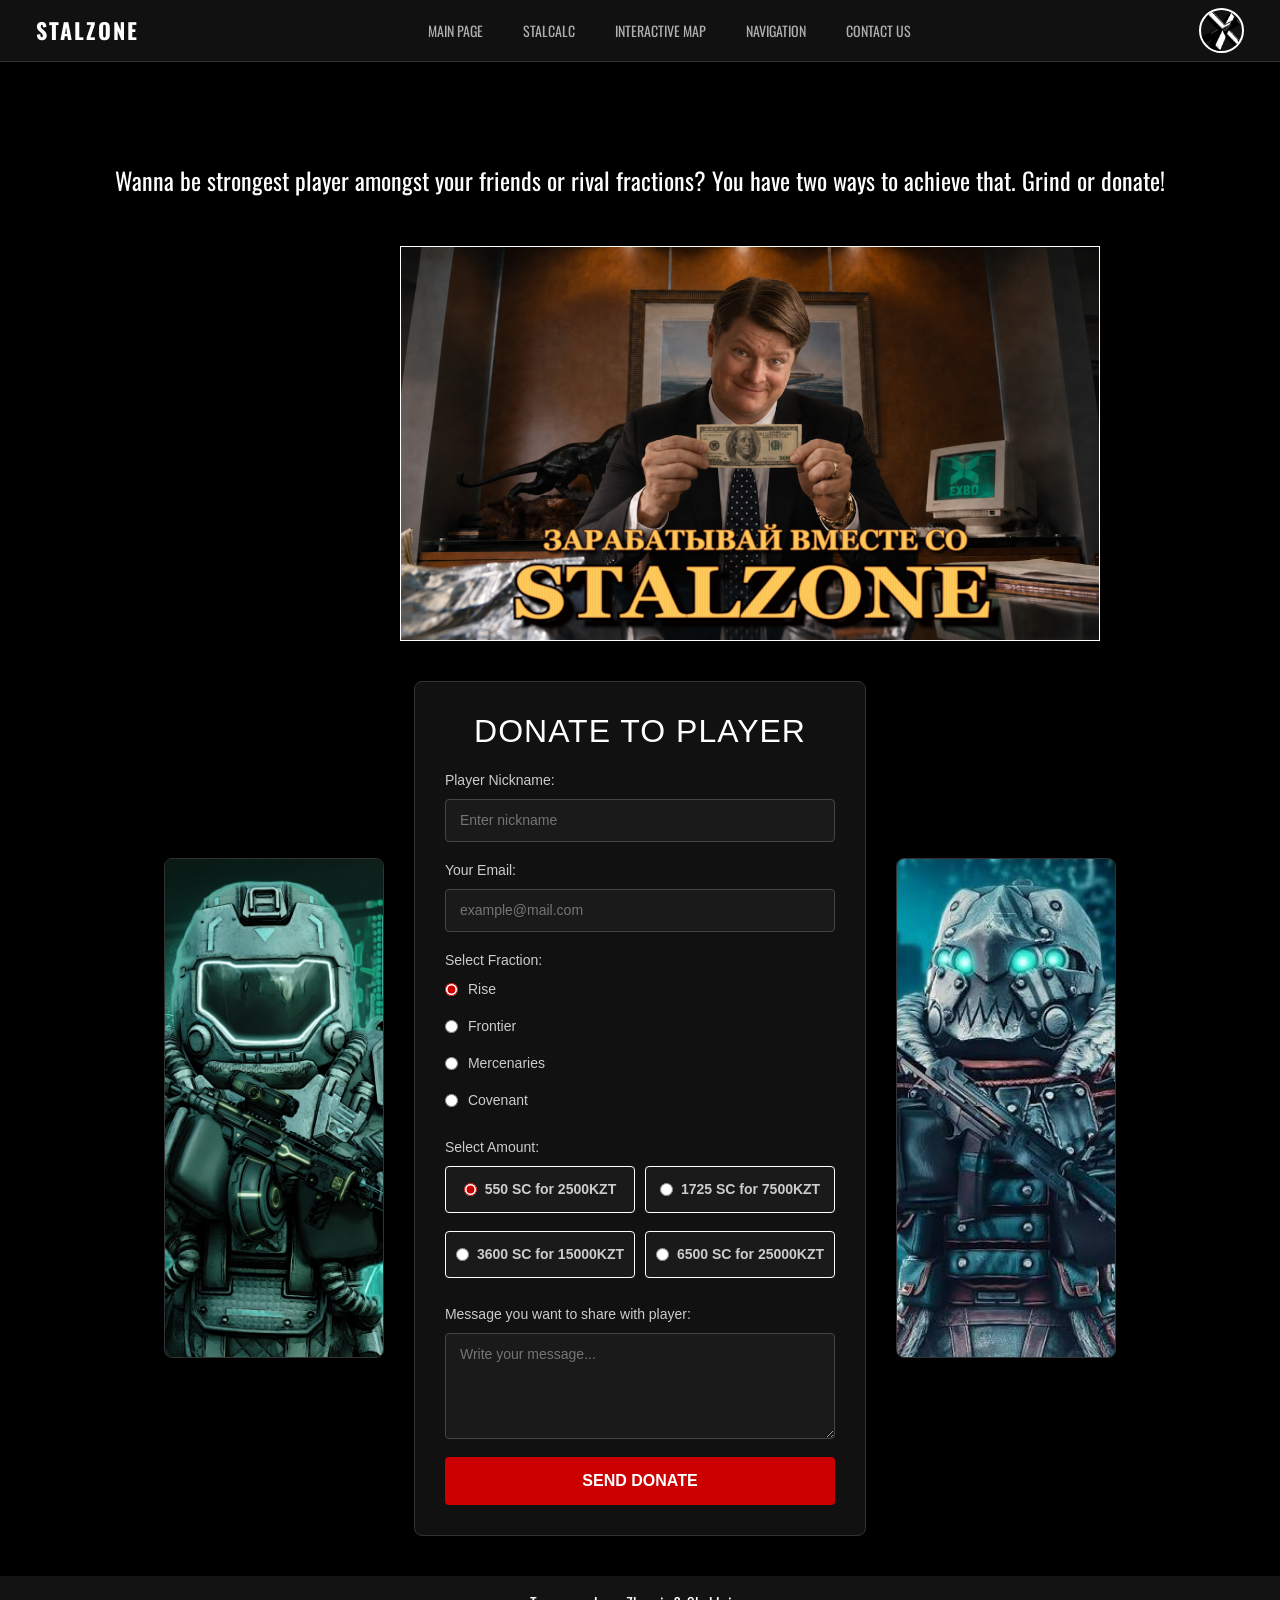
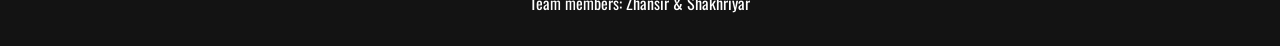
==== Donate.html @ 02c8175d "Add files via upload" ====
<!DOCTYPE html>
<html lang="en">
<head>
    <meta charset="UTF-8">
    <meta name="viewport" content="width=device-width, initial-scale=1.0">
    <title>Stalzone Donate</title>

    <link href="https://cdn.jsdelivr.net/npm/bootstrap@5.3.8/dist/css/bootstrap.min.css" rel="stylesheet" integrity="sha384-sRIl4kxILFvY47J16cr9ZwB07vP4J8+LH7qKQnuqkuIAvNWLzeN8tE5YBujZqJLB" crossorigin="anonymous">
    <link rel="stylesheet" href="CSS.css">
    <link rel="preconnect" href="https://fonts.googleapis.com">
    <link rel="preconnect" href="https://fonts.gstatic.com" crossorigin>
    <link href="https://fonts.googleapis.com/css2?family=Oswald:wght@200..700&family=Roboto+Condensed:ital,wght@0,100..900;1,100..900&display=swap" rel="stylesheet">
</head>
<body>
    <nav class="navbar navbar-expand-lg navbar-dark px-4" style="background-color: #111111; border-bottom: 1px solid #333;">
    <div class="container-fluid">
        <a class="navbar-brand logo m-0" href="index.html">STALZONE</a>
        


        <button class="navbar-toggler" type="button" data-bs-toggle="collapse" data-bs-target="#navbarNav" aria-controls="navbarNav" aria-expanded="false" aria-label="Toggle navigation">
            <span class="navbar-toggler-icon"></span>
        </button>
        
        <div class="collapse navbar-collapse justify-content-center" id="navbarNav">
            <ul class="navbar-nav gap-lg-4">
                <li class="nav-item">
                    <a class="nav-link custom-nav-link text-uppercase" href="index.html">Main page</a>
                </li>
                <li class="nav-item">
                    <a class="nav-link custom-nav-link text-uppercase" href="StalCalc.html">StalCalc</a>
                </li>
                <li class="nav-item">
                    <a class="nav-link custom-nav-link text-uppercase" href="InteractiveMap.html">Interactive Map</a>
                </li>
                <li class="nav-item">
                    <a class="nav-link custom-nav-link text-uppercase" href="grid.html">Navigation</a>
                </li>
                <li class="nav-item">
                    <a class="nav-link custom-nav-link text-uppercase" href="#" id="contactUsBtn">Contact Us</a>
                </li>
            </ul>
        </div>
        
        <div class="d-none d-lg-flex nav-icon">
            <img src="assets/icon.png" alt="Game Icon">
        </div>
    </div>
</nav>
    <p class="para">Wanna be strongest player amongst your friends or rival fractions? You have two ways to achieve that. Grind or donate!</p>
    <br><br>
        <img src="assets/money.jpg" alt="Right side image" class="side-image">
    </div>
<div class="donate-section">
    <div class="side-banner">
        <img src="assets/ZIVKAS.jpg" alt="Left Banner">
    </div>

    <div class="form-container">
        <h2>DONATE TO PLAYER</h2>
        <form action="#" method="POST" class="custom-form">
            <div class="form-group">
                <label for="nickname">Player Nickname:</label>
                <input type="text" id="nickname" name="nickname" placeholder="Enter nickname" required>
            </div>

            <div class="form-group">
                <label for="email">Your Email:</label>
                <input type="email" id="email" name="email" placeholder="example@mail.com" required>
            </div>

            <div class="form-group">
                <label>Select Fraction:</label>
                <div class="radio-group">
                    <label class="radio-label">
                        <input type="radio" name="fraction" value="rise" checked> Rise
                    </label>
                    <label class="radio-label">
                        <input type="radio" name="fraction" value="frontier"> Frontier
                    </label>
                    <label class="radio-label">
                        <input type="radio" name="fraction" value="mercenaries"> Mercenaries
                    </label>
                    <label class="radio-label">
                        <input type="radio" name="fraction" value="covenant"> Covenant
                    </label>
                </div>
            </div>

            <div class="form-group">
                <label>Select Amount:</label>
                <div class="radio-grid">
                    <label class="radio-tile">
                        <input type="radio" name="amount" value="550" checked>
                        <span>550 SC for 2500KZT</span>
                    </label>
                    <label class="radio-tile">
                        <input type="radio" name="amount" value="1725">
                        <span>1725 SC for 7500KZT</span>
                    </label>
                    <label class="radio-tile">
                        <input type="radio" name="amount" value="3600">
                        <span>3600 SC for 15000KZT</span>
                    </label>
                    <label class="radio-tile">
                        <input type="radio" name="amount" value="6500">
                        <span>6500 SC for 25000KZT</span>
                    </label>
                </div>
            </div>

            <div class="form-group">
                <label for="message">Message you want to share with player:</label>
                <textarea id="message" name="message" rows="4" placeholder="Write your message..."></textarea>
            </div>

            <button type="submit" class="submit-btn">SEND DONATE</button>
        </form>
    </div>

    <div class="side-banner">
        <img src="assets/Cool.jpg" alt="Right Banner">
    </div>
</div>
    <footer>
        <p>Team members: Zhansir & Shakhriyar</p>
    </footer>
    <!-- Task 3: Popup Subscription/Contact Form -->
<div id="popupForm" style="display: none; position: fixed; top: 0; left: 0; width: 100%; height: 100%; background: rgba(0,0,0,0.8); z-index: 1000; justify-content: center; align-items: center;">
    <div style="background: #111; padding: 30px; border: 1px solid #cc0000; border-radius: 8px; width: 90%; max-width: 400px; color: white; position: relative;">
        <span id="closePopup" style="position: absolute; top: 10px; right: 15px; cursor: pointer; font-size: 24px; font-weight: bold;">&times;</span>
        <h2 style="margin-top: 0; text-align: center;">Contact Us</h2>
        
        <!-- Task 1: Form Validation -->
        <form id="contactForm">
            <div class="form-group" style="margin-bottom: 15px;">
                <label for="popName" style="display: block; margin-bottom: 5px; color: #ccc;">Name:</label>
                <input type="text" id="popName" required style="width: 100%; padding: 10px; background: #1a1a1a; border: 1px solid #444; color: white; border-radius: 4px;">
            </div>
            <div class="form-group" style="margin-bottom: 15px;">
                <label for="popEmail" style="display: block; margin-bottom: 5px; color: #ccc;">Email:</label>
                <input type="email" id="popEmail" required style="width: 100%; padding: 10px; background: #1a1a1a; border: 1px solid #444; color: white; border-radius: 4px;">
                <small id="emailError" style="color: #ff4d4d; display: none; margin-top: 5px;">Invalid email format</small>
            </div>
            <div class="form-group" style="margin-bottom: 15px;">
                <label for="popPassword" style="display: block; margin-bottom: 5px; color: #ccc;">Password:</label>
                <input type="password" id="popPassword" required style="width: 100%; padding: 10px; background: #1a1a1a; border: 1px solid #444; color: white; border-radius: 4px;">
                <small id="passwordError" style="color: #ff4d4d; display: none; margin-top: 5px;">Password must be at least 6 characters</small>
            </div>
            <div class="form-group" style="margin-bottom: 20px;">
                <label for="popConfirm" style="display: block; margin-bottom: 5px; color: #ccc;">Confirm Password:</label>
                <input type="password" id="popConfirm" required style="width: 100%; padding: 10px; background: #1a1a1a; border: 1px solid #444; color: white; border-radius: 4px;">
                <small id="confirmError" style="color: #ff4d4d; display: none; margin-top: 5px;">Passwords do not match</small>
            </div>
            <button type="submit" style="width: 100%; padding: 12px; background: #cc0000; color: white; border: none; border-radius: 4px; cursor: pointer; font-weight: bold;">Submit</button>
        </form>
    </div>
</div>
<script src="script.js"></script>
</body>
</html>
---- CSS.css ----
@media (max-width: 768px) {
    h1 {
        font-size: 28px; 
    }

    .cards-section h2,
    .features-content h2,
    .team-section h2,
    .form-container h2 {
        font-size: 26px; 
    }

    .para {
        font-size: 120%; 
    }

    .features-list li,
    .team-section p {
        font-size: 16px; 
    }
}

@media (max-width: 480px) {
    h1 {
        font-size: 22px; 
    }

    .cards-section h2,
    .features-content h2,
    .team-section h2,
    .form-container h2 {
        font-size: 22px; 
    }

    .para {
        font-size: 100%;
    }

    .features-list li,
    .team-section p {
        font-size: 14px;
    }

    .card p,
    .form-group label {
        font-size: 12px; 
    }
}

@media (max-width: 992px) {
    .card {
        width: 45%;
    }
}

@media (max-width: 768px) {
    .card {
        width: 100%;
    }
}

.grid-page-body {
    display: grid;
    margin: 0;
    min-height: 100vh;
    background-color: #0b0b0b;
    color: white;
    font-family: 'Oswald', sans-serif;
    grid-template-columns: 250px 1fr;
    grid-template-rows: 70px 1fr auto;
    grid-template-areas:
        "header header"
        "sidebar main"
        "footer footer";
}

.grid-header {
    grid-area: header;
    display: flex;
    align-items: center;
    justify-content: space-between;
    background-color: #111111;
    padding: 0 40px;
    border-bottom: 1px solid #333;
}

.grid-sidebar {
    grid-area: sidebar;
    background-color: #141414;
    padding: 25px;
    border-right: 1px solid #333;
}

.grid-sidebar h3 {
    margin-top: 0;
    color: #cc0000;
}

.grid-sidebar ul {
    list-style: none;
    padding: 0;
    margin: 0;
}

.grid-sidebar li {
    margin-bottom: 12px;
}

.grid-sidebar a {
    color: #cccccc;
    text-decoration: none;
    transition: color 0.2s;
}

.grid-sidebar a:hover {
    color: #ffffff;
}

.grid-main {
    grid-area: main;
    padding: 30px;
    background-color: #0b0b0b;
}

.grid-footer {
    grid-area: footer;
    background-color: #111111;
    text-align: center;
    padding: 15px;
    border-top: 1px solid #333;
}


.cards-section {
    max-width: 1200px;
    margin: 60px auto;
    padding: 0 20px;
    color: white;
    text-align: center;
}

.cards-section h2 {
    font-size: 32px;
    margin-bottom: 30px;
    letter-spacing: 1px;
}

.cards-container {
    display: flex;
    justify-content: center;
    align-items: stretch;
    gap: 30px;
    flex-wrap: wrap;
}

.card {
    background-color: #111111;
    border: 1px solid #333333;
    border-radius: 8px;
    width: 30%;
    padding: 20px;
    display: flex;
    flex-direction: column;
    justify-content: space-between;
    text-align: left;
    transition: transform 0.3s ease, box-shadow 0.3s ease;
}

.card img {
    width: 100%;
    height: 180px;
    object-fit: cover;
    border-radius: 6px;
    margin-bottom: 15px;
}

.card h3 {
    font-size: 20px;
    margin: 0 0 10px 0;
    color: #ffffff;
}

.card p {
    font-size: 14px;
    color: #cccccc;
    margin: 0 0 20px 0;
    line-height: 1.5;
    flex-grow: 1;
}

.card:hover {
  transform: translateY(-8px);
  box-shadow: 0 10px 20px rgba(204, 0, 0, 0.3);
  border-color: #cc0000;
}


body {
    margin: 0;
    min-height: 100vh;
    background-color: black;
    background-position: center;
    background-repeat: no-repeat;
    background-size: contain; 
    font-family: 'Oswald', sans-serif;
    display: flex;
    flex-direction: column;
}

h1 {
    color: white;
    position: relative;
    z-index: 1; 
    margin: 0;
    padding: 20px;
    display: flex;
    justify-content: center;
    align-items: center;
}

.logo {
    color: #ffffff;
    font-size: 22px;
    font-weight: bold;
    letter-spacing: 2px;
    z-index: 2;
    font-family: 'Oswald', sans-serif;
}

.nav-icon {
    z-index: 2;
    display: flex;
    align-items: center;
}

.nav-icon img {
    width: 45px;
    height: 45px;
    border-radius: 50%;
    object-fit: cover;
    border: 2px solid #ffffff;
    cursor: pointer;
    transition: transform 0.2s ease;
}

.nav-icon img:hover {
    transform: scale(1.05);
}

.btn-login {
    color: #ffffff;
    text-decoration: none;
    font-size: 14px;
    background-color: #1a1a1a;
    padding: 10px 20px;
    border-radius: 4px;
}

.btn-play {
    color: #ffffff;
    text-decoration: none;
    font-size: 14px;
    border: 1px solid #cc0000;
    padding: 10px 20px;
    border-radius: 4px;
    transition: background-color 0.2s;
}

.btn-play:hover {
    background-color: #cc0000;
}

footer {
    color: white;
    position: relative;
    z-index: 1;
    margin-top: auto;
    padding: 15px;
    text-align: center;
    background-color: rgba(38, 38, 38, 0.5);
}
#main {
    position: relative;
    display: flex;
    align-items: center;
    justify-content: center;
    width: 100%;
    height: 400px;
    background-image: url('assets/Rain.jpg');
    background-size: cover;
    background-position: center;
}

#main::before {
    content: '';
    position: absolute;
    top: 0;
    left: 0;
    width: 100%;
    height: 100%;
    background-color: rgba(0, 0, 0, 0.4);
    z-index: 1;
}

#main h1 {
    z-index: 2;
    color: #ffffff;
    font-family: sans-serif;
    margin: 0 0 10px 0;
}

#main p {
    color: #ffffff;
    font-family: sans-serif;
    margin: 0;
    max-width: 600px;
}

.para {
    color: white;
    position: relative;
    z-index: 1; 
    margin: 0;
    padding-top: 100px; 
    display: flex;
    justify-content: center;
    align-items: center;
    font-size: 150%;
}

.content-wrapper {
    position: relative;
    z-index: 1;
    display: flex;
    align-items: center;
    gap: 50px;
    margin-left: 150px;
    margin-top: 50px;
}

.content {
    position: relative;
    z-index: 2;
    padding-left: 30px;
    display: flex;
    flex-direction: column;
}

.features-section {
    display: flex;
    align-items: center;
    justify-content: space-between;
    gap: 50px;
    max-width: 1200px;
    margin: 60px auto;
    padding: 0 20px;
}

.features-content {
    flex: 1;
    color: #ffffff;
}

.features-content h2 {
    font-size: 32px;
    margin-bottom: 20px;
    letter-spacing: 1px;
}

.features-list {
    padding-left: 20px;
    margin: 0;
}

.features-list li {
    font-size: 18px;
    line-height: 1.6;
    margin-bottom: 12px;
    color: #cccccc;
}

.features-image {
    flex: 1;
}

.features-image img {
    width: 100%;
    height: auto;
    border-radius: 12px;
    display: block;
    object-fit: cover;
}

.team-section {
    max-width: 1200px;
    margin: 60px auto;
    padding: 0 20px;
    text-align: center;
    color: #ffffff;
}

.team-section h2 {
    font-size: 32px;
    margin-bottom: 20px;
    letter-spacing: 1px;
}

.team-section p {
    font-size: 18px;
    line-height: 1.6;
    color: #cccccc;
    max-width: 800px;
    margin: 0 auto;
}

.donate-section {
    display: flex;
    align-items: center;
    justify-content: center;
    gap: 30px;
    max-width: 1200px;
    margin: 40px auto;
    padding: 0 20px;
}

#Donate {
    border-collapse: collapse;
    width: max-content;
    margin: 0;
}

.side-banner {
    width: 220px;
    height: 500px;
    flex-shrink: 0;
}

.side-banner img {
    width: 100%;
    height: 100%;
    object-fit: cover;
    border-radius: 8px;
    border: 1px solid #333333;
}

.side-image {
    width: 700px;
    height: auto;
    border: 1px solid white;
    margin-left: 400px;
}

th {
    border: 1px solid white;
    padding: 12px 24px;
    text-align: left;
    color: white;
}

th a {
    color: white;
    text-decoration: none;
}

.form-container {
    flex: 1;
    max-width: 500px;
    padding: 30px;
    background-color: #111111;
    border: 1px solid #333333;
    border-radius: 8px;
    color: #ffffff;
    font-family: sans-serif;
}

.form-container h2 {
    margin-top: 0;
    margin-bottom: 20px;
    text-align: center;
    color: #ffffff;
    letter-spacing: 1px;
}

.form-group {
    display: flex;
    flex-direction: column;
    margin-bottom: 18px;
}

.form-group label {
    margin-bottom: 8px;
    font-size: 14px;
    color: #cccccc;
}

.form-group input[type="text"],
.form-group input[type="email"],
.form-group textarea {
    padding: 10px 14px;
    background-color: #1a1a1a;
    border: 1px solid #444444;
    border-radius: 4px;
    color: #ffffff;
    font-size: 14px;
    outline: none;
}

.form-group input[type="text"]:focus,
.form-group input[type="email"]:focus,
.form-group textarea:focus {
    border-color: #cc0000;
}

.radio-group {
    display: flex;
    flex-direction: column;
    gap: 8px;
}

.radio-label {
    display: flex;
    align-items: center;
    gap: 10px;
    font-size: 14px;
    color: #ffffff;
    cursor: pointer;
}

.radio-label input[type="radio"],
.radio-tile input[type="radio"] {
    accent-color: #cc0000;
    cursor: pointer;
}

.radio-grid {
    display: grid;
    grid-template-columns: 1fr 1fr;
    gap: 10px;
}

.radio-tile {
    display: flex;
    align-items: center;
    justify-content: center;
    gap: 8px;
    padding: 12px 10px;
    background-color: #1a1a1a;
    border: 1px solid #ffffff;
    border-radius: 4px;
    color: #ffffff;
    font-size: 13px;
    font-weight: bold;
    cursor: pointer;
    transition: background-color 0.2s, border-color 0.2s;
    text-align: center;
}

.radio-tile:hover {
    background-color: #252525;
}

.submit-btn {
    width: 100%;
    padding: 12px;
    background-color: #cc0000;
    color: #ffffff;
    border: none;
    border-radius: 4px;
    font-size: 16px;
    font-weight: bold;
    cursor: pointer;
    transition: background-color 0.2s;
}

.submit-btn:hover {
    background-color: #aa0000;
}

/*.stalcalc-page .calculator {
    display: flex;
    justify-content: space-between;
    align-items: flex-start;
    width: 90vw;
    margin: 40px auto;
    gap: 30px;
}*/

/*.stalcalc-page .calculator-options {
    display: flex;
    flex-direction: column;
    gap: 15px;
    width: 220px;
}*/

.stalcalc-page .calculator-options select {
    width: 210px;
    height: 40px;
    padding: 5px;
    font-size: 1rem;
}

.stalcalc-page .calculator-image {
    width: 450px;
    flex-shrink: 0;
}

.stalcalc-page .calculator-image img {
    width: 100%;
    height: auto;
}

.stalcalc-page .characteristics {
    width: 250px;
    flex-shrink: 0;
    color: white;
}

.stalcalc-page .characteristics h3 {
    text-align: center;
}

.stalcalc-page .characteristics ul {
    padding-left: 30px;
}

.stalcalc-page .characteristics li {
    margin-bottom: 12px;
}

.stalcalc-page p,
.stalcalc-page h4 {
    color: white;
}

.stalcalc-page ol {
    color: white;
    width: fit-content;
    margin: 0 auto;
}

.stalcalc-page .map-section {
    width: 90%;
    margin: 30px auto;
    text-align: center;
}

.stalcalc-page .game-map {
    width: 90vw;
    max-width: 1200px;
    height: auto;
    border: 2px solid white;
    display: block;
    margin: 20px auto;
}

.stalcalc-page .map-list {
    color: white;
    width: fit-content;
    margin: 20px auto;
    line-height: 1.8;
}

.stalcalc-page .map-table {
    border-collapse: collapse;
    margin: 30px auto;
    color: white;
}

.stalcalc-page .map-table th,
.stalcalc-page .map-table td {
    border: 1px solid white;
    padding: 12px 20px;
}

.stalcalc-page .map-table th {
    background-color: #222222;
}

.stalcalc-page .team-section {
    width: 80%;
    margin: 50px auto;
    color: white;
}

.stalcalc-page .team-member {
    display: flex;
    align-items: center;
    justify-content: center;
    gap: 30px;
    margin-top: 30px;
}

.stalcalc-page .profile-image {
    width: 180px;
    height: 180px;
    object-fit: cover;
    border-radius: 50%;
    border: 2px solid white;
}

.stalcalc-page .team-member p {
    max-width: 500px;
    color: #cccccc;
}

/* Image Gallery */

.gallery {
    width: 90%;
    max-width: 1200px;
    margin: 30px auto 60px;

    display: grid;
    grid-template-columns: repeat(3, 1fr);
    gap: 20px;
}

.gallery-item {
    position: relative;
    width: 100%;
    height: 220px;

    overflow: hidden;
    border: 2px solid white;
    box-sizing: border-box;
}

.gallery-item img {
    width: 100%;
    height: 100%;
    display: block;

    object-fit: cover;
}

.gallery-caption {
    position: absolute;
    left: 0;
    bottom: 0;

    width: 100%;
    max-height: 70px;

    padding: 8px 10px;
    box-sizing: border-box;

    background-color: rgba(0, 0, 0, 0.8);
    color: white;

    text-align: center;
    font-size: 14px;
    line-height: 18px;

    overflow: hidden;
    overflow-wrap: anywhere;

    opacity: 0;
    transition: opacity 0.3s;
}

.gallery-item:hover .gallery-caption {
    opacity: 1;
}

.custom-nav-link {
    color: #b0b0b0 !important;
    font-size: 14px;
    transition: color 0.2s ease;
}

.custom-nav-link:hover,
.custom-nav-link:focus {
    color: #ffffff !important;
}
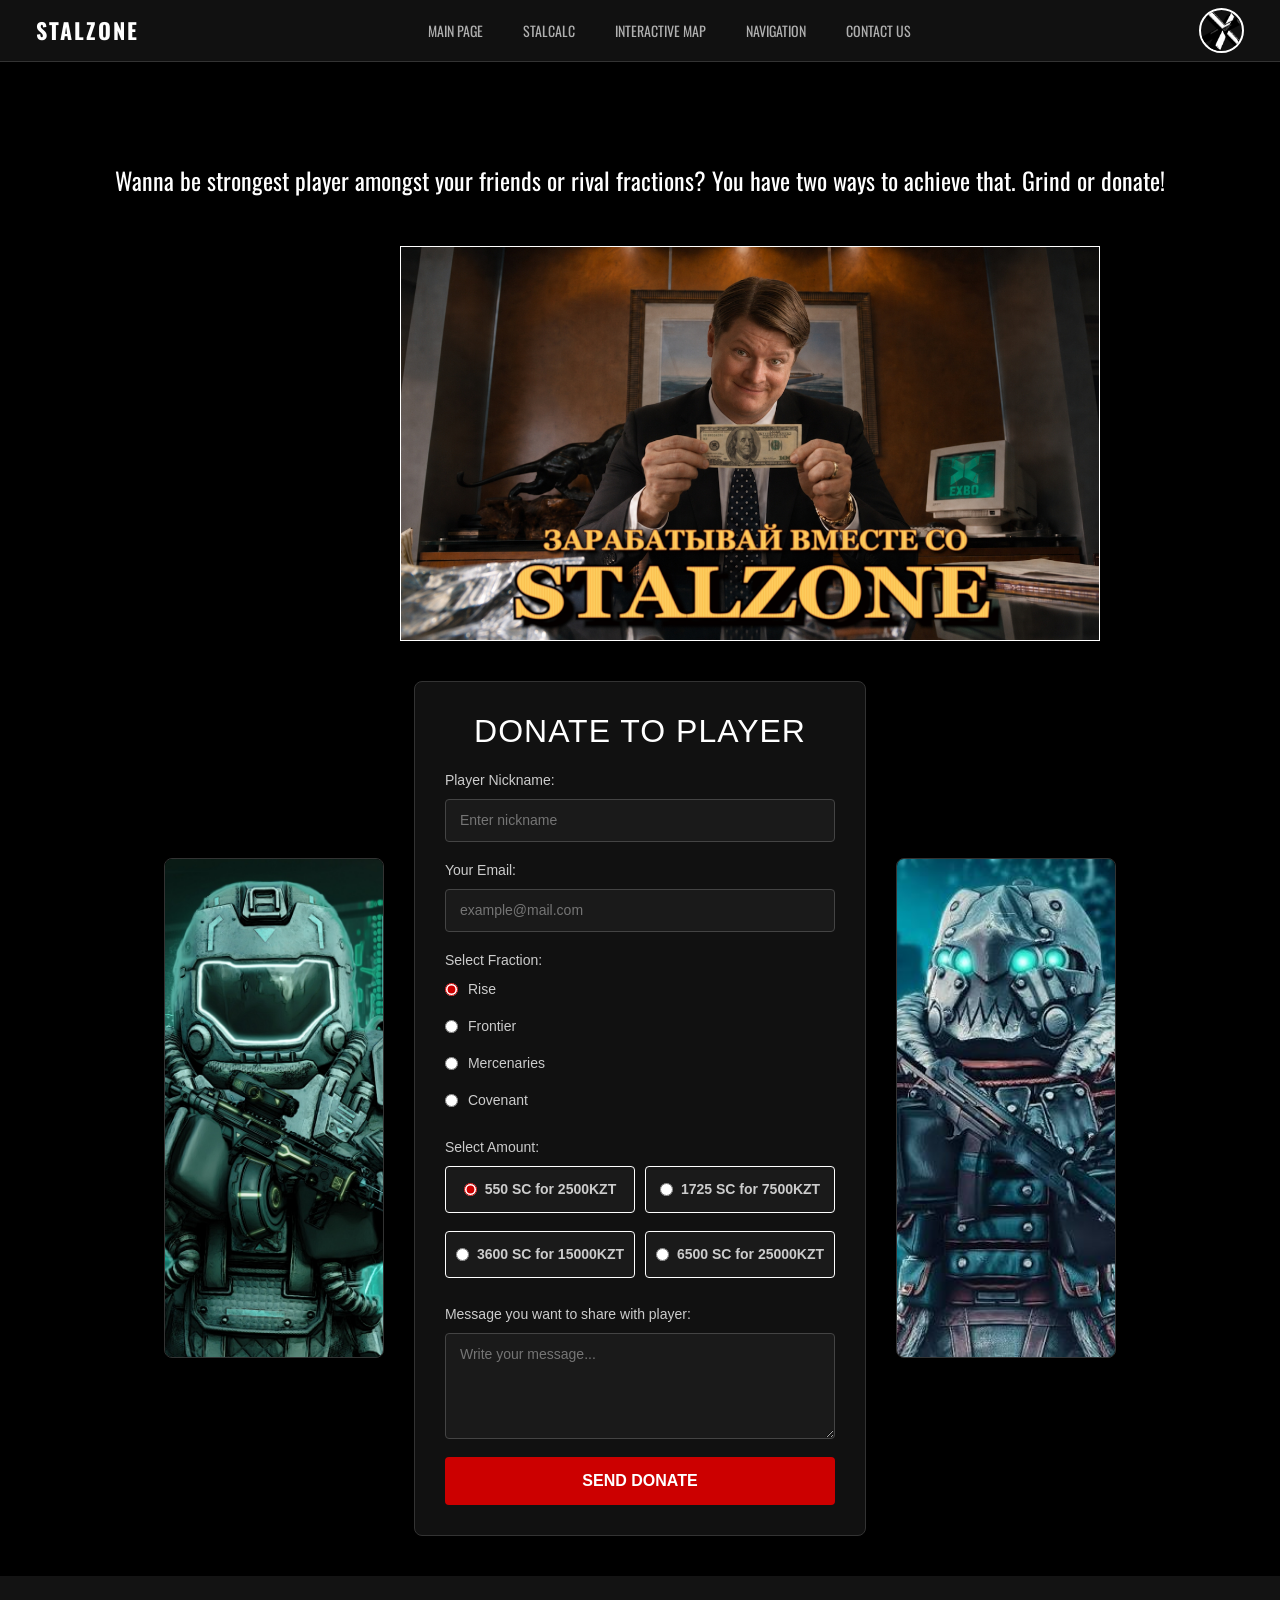
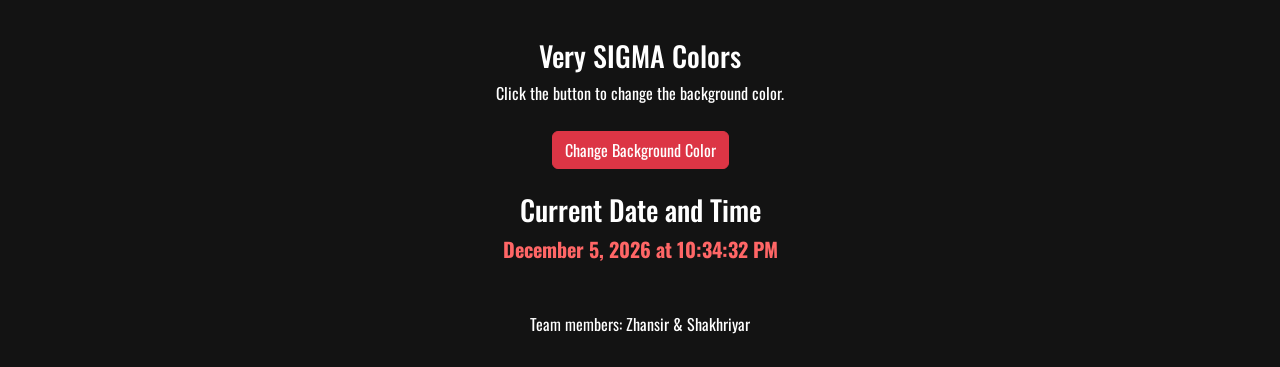
==== commit f627684f: "Add files via upload" ====
--- a/Donate.html
+++ b/Donate.html
@@ -123,6 +123,24 @@
     </div>
 </div>
     <footer>
+
+        <section class="container my-5">
+    <div class="mb-4">
+        <h3>Very SIGMA Colors</h3>
+        <p>Click the button to change the background color.</p>
+
+        <button id="changeBackgroundBtn" class="btn btn-danger">
+            Change Background Color
+        </button>
+    </div>
+
+    <!-- Task 5: Display Current Date and Time -->
+    <div class="mb-4">
+        <h3>Current Date and Time</h3>
+        <p id="currentDateTime">Loading date and time...</p>
+    </div>
+</section>
+
         <p>Team members: Zhansir & Shakhriyar</p>
     </footer>
     <!-- Task 3: Popup Subscription/Contact Form -->
--- a/CSS.css
+++ b/CSS.css
@@ -774,3 +774,19 @@
     color: #ffffff !important;
 }
 
+
+/* JavaScript Tasks */
+
+.js-tasks-section {
+    color: white;
+}
+
+#currentDateTime {
+    color: #ff6666;
+    font-size: 20px;
+    font-weight: bold;
+}
+
+#changeBackgroundBtn {
+    margin-top: 10px;
+}
